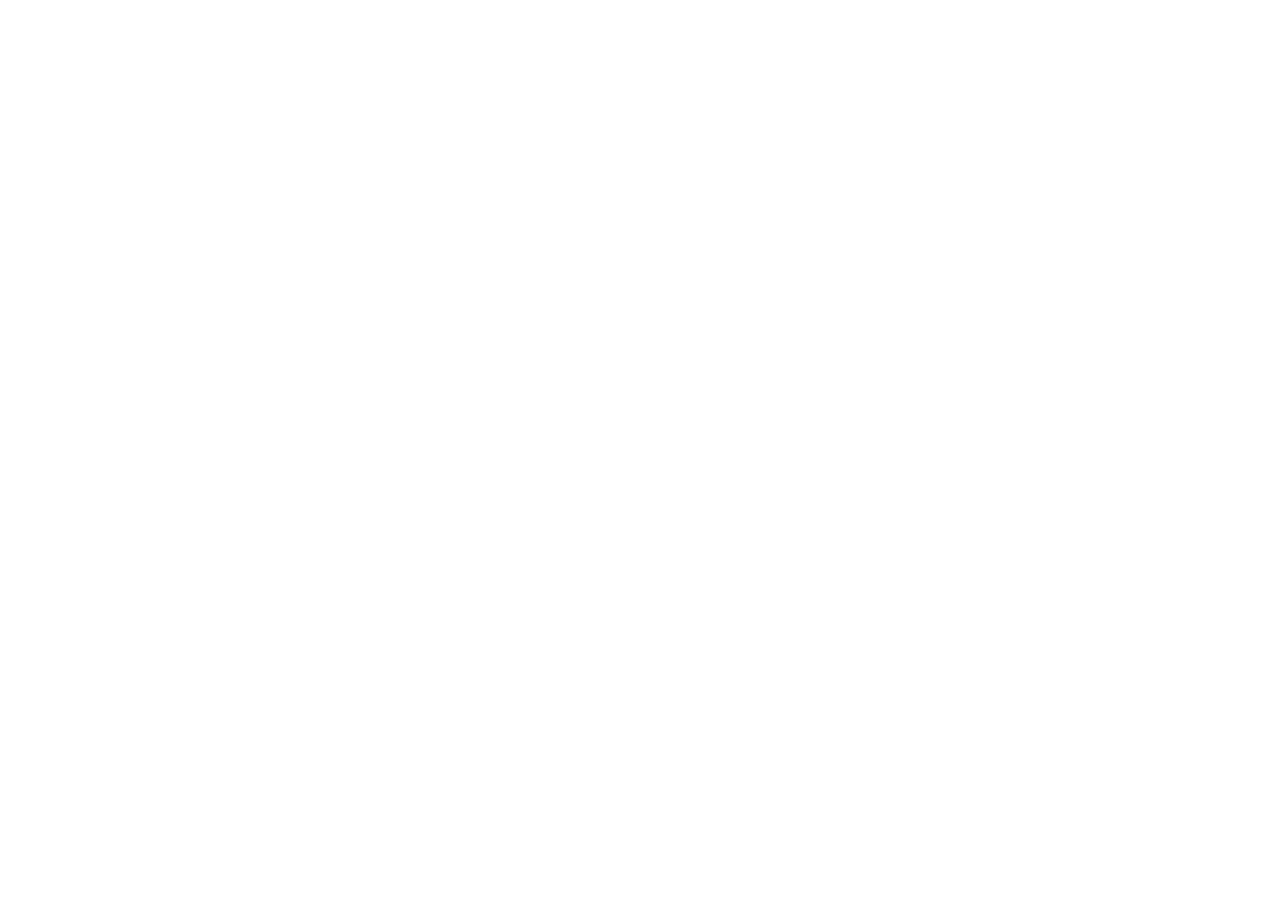
==== index.html @ fc1afef2 "Criei a pasta do projeto social" ====
<!DOCTYPE html>
<html lang="pt-br">
<head>
    <meta charset="UTF-8">
    <meta name="viewport" content="width=device-width, initial-scale=1.0">
    <link rel="shortcut icon" href="pacote-d013/favicon.ico" type="image/x-icon">
    <title>Projeto Redes Socias</title>
   
<body>
    
</body>
</html>
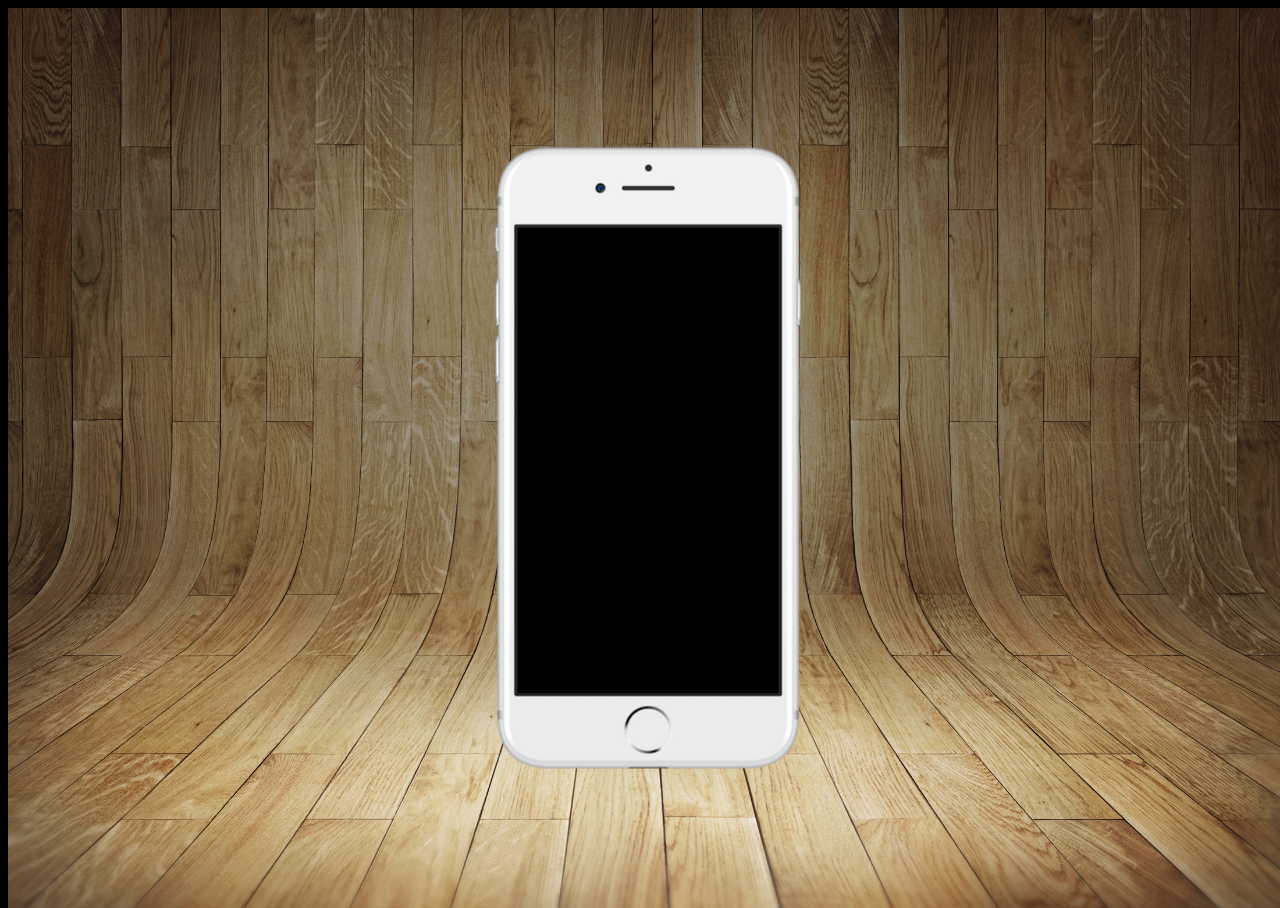
==== commit 54a4602d: "atualização do projeto social" ====
--- a/index.html
+++ b/index.html
@@ -5,8 +5,17 @@
     <meta name="viewport" content="width=device-width, initial-scale=1.0">
     <link rel="shortcut icon" href="pacote-d013/favicon.ico" type="image/x-icon">
     <title>Projeto Redes Socias</title>
+    <link rel="stylesheet" href="estilos/style.css">
    
 <body>
-    
+    <main>
+        <section id="telefone">
+
+        </section>
+
+        <section id="redes-sociais">
+
+        </section>
+    </main>
 </body>
 </html>
--- a/estilos/style.css
+++ b/estilos/style.css
@@ -0,0 +1,41 @@
+@charset "UTF-8"
+
+* {
+    margin: 0px;
+    padding: 0px;
+    font-family: Arial, Helvetica, sans-serif;
+
+}
+
+html, body {
+    height: 100vh;
+    width: 100vw;
+    background-color: black;
+}
+
+body {
+     background: url('../pacote-d013/imagens/fundo-madeira.jpg') no-repeat top center;
+     background-size: cover;
+     background-attachment: fixed;
+    
+}
+
+main {
+    position: relative;
+    height: 100vh;
+    
+}
+
+
+
+section#telefone {
+    position: absolute;
+    top: 50%;
+    left: 50%;
+    transform: translate(-50%, -50%);
+
+    height: 627px;
+    width: 311px;
+    
+    background: url('../pacote-d013/imagens/frame-iphone.png') no-repeat; 
+}
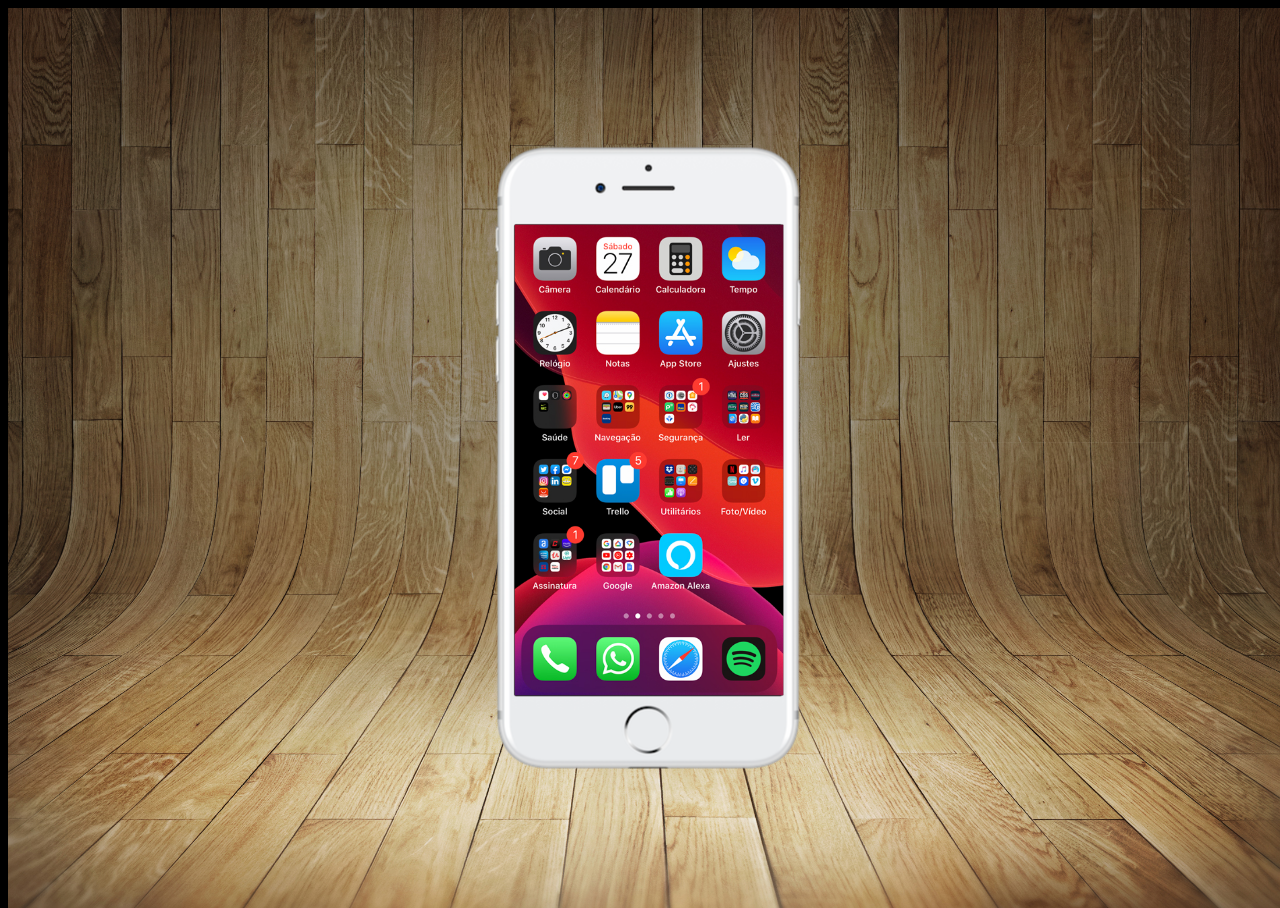
==== commit ce1cef26: "criei a tela home" ====
--- a/index.html
+++ b/index.html
@@ -10,6 +10,7 @@
 <body>
     <main>
         <section id="telefone">
+            <iframe src="home.html" name="tela" id="tela" frameborder="0"></iframe>
 
         </section>
 
--- a/estilos/style.css
+++ b/estilos/style.css
@@ -38,4 +38,13 @@
     width: 311px;
     
     background: url('../pacote-d013/imagens/frame-iphone.png') no-repeat; 
+}
+
+iframe#tela {
+    position: relative;
+    top: 80px;
+    left: 22px;
+    width: 269px;
+    height: 471px;
+
 }
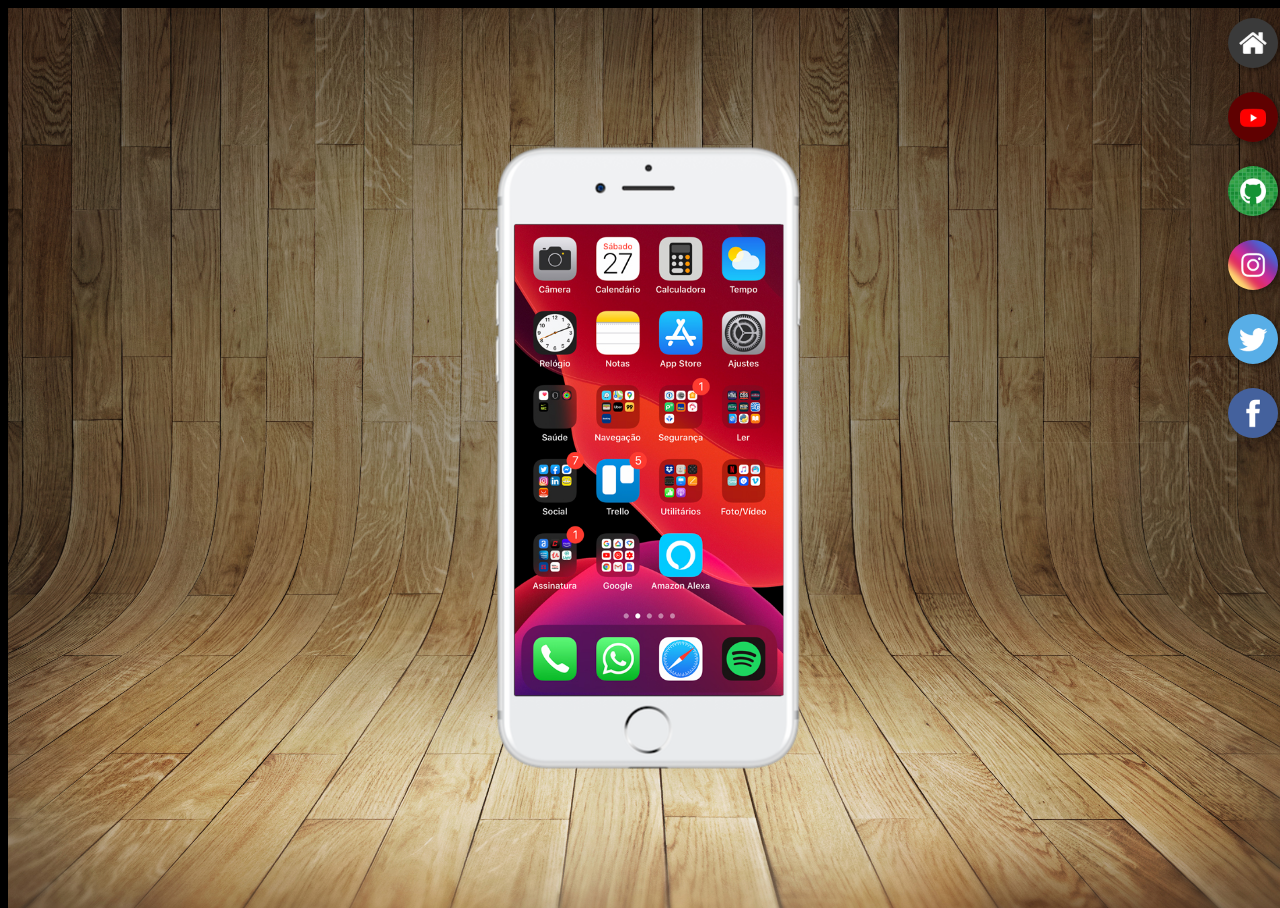
==== commit 4d6b4a1b: "Botão na lateral" ====
--- a/index.html
+++ b/index.html
@@ -10,11 +10,29 @@
 <body>
     <main>
         <section id="telefone">
-            <iframe src="home.html" name="tela" id="tela" frameborder="0"></iframe>
+            <iframe src="home.html" name="tela" id="tela" frameborder="0">
+                Seu navegador não é compatível com isso.
+            </iframe>
 
         </section>
 
         <section id="redes-sociais">
+            <a href="#" target="tela"><img src="pacote-d013/imagens/logo-home.jpg" alt=""></a><br>
+
+
+            <a href="#" target="tela"><img src="pacote-d013/imagens/logo-youtube.jpg" alt=""></a><br>
+
+
+            <a href="#" target="tela"><img src="pacote-d013/imagens/logo-github.jpg" alt=""></a><br>
+
+
+            <a href="#" target="tela"><img src="pacote-d013/imagens/logo-instagram.jpg" alt=""></a><br>
+
+
+            <a href="#" target="tela"><img src="pacote-d013/imagens/logo-twitter.jpg" alt=""></a><br>
+
+
+            <a href="#" target="tela"><img src="pacote-d013/imagens/logo-facebook.jpg" alt=""></a><br>
 
         </section>
     </main>
--- a/estilos/style.css
+++ b/estilos/style.css
@@ -47,4 +47,24 @@
     width: 269px;
     height: 471px;
 
+
+}
+
+section#redes-sociais {
+    text-align: right;
+}
+
+section#redes-sociais img {
+    width: 50px;
+    margin: 10px;
+    border-radius: 50%;
+    box-shadow: 2px 2px 5px rgba(0, 0, 0, 0.400);
+
+}
+
+section#redes-sociais img:hover {
+    border: 3px solid rgba(255, 255, 255, 0.637); 
+    transform: translate(-3px, -3px);
+    box-shadow: 5px 5px 10px rgba(0, 0, 0, 0.623);
+    transition: transform .5s;
 }
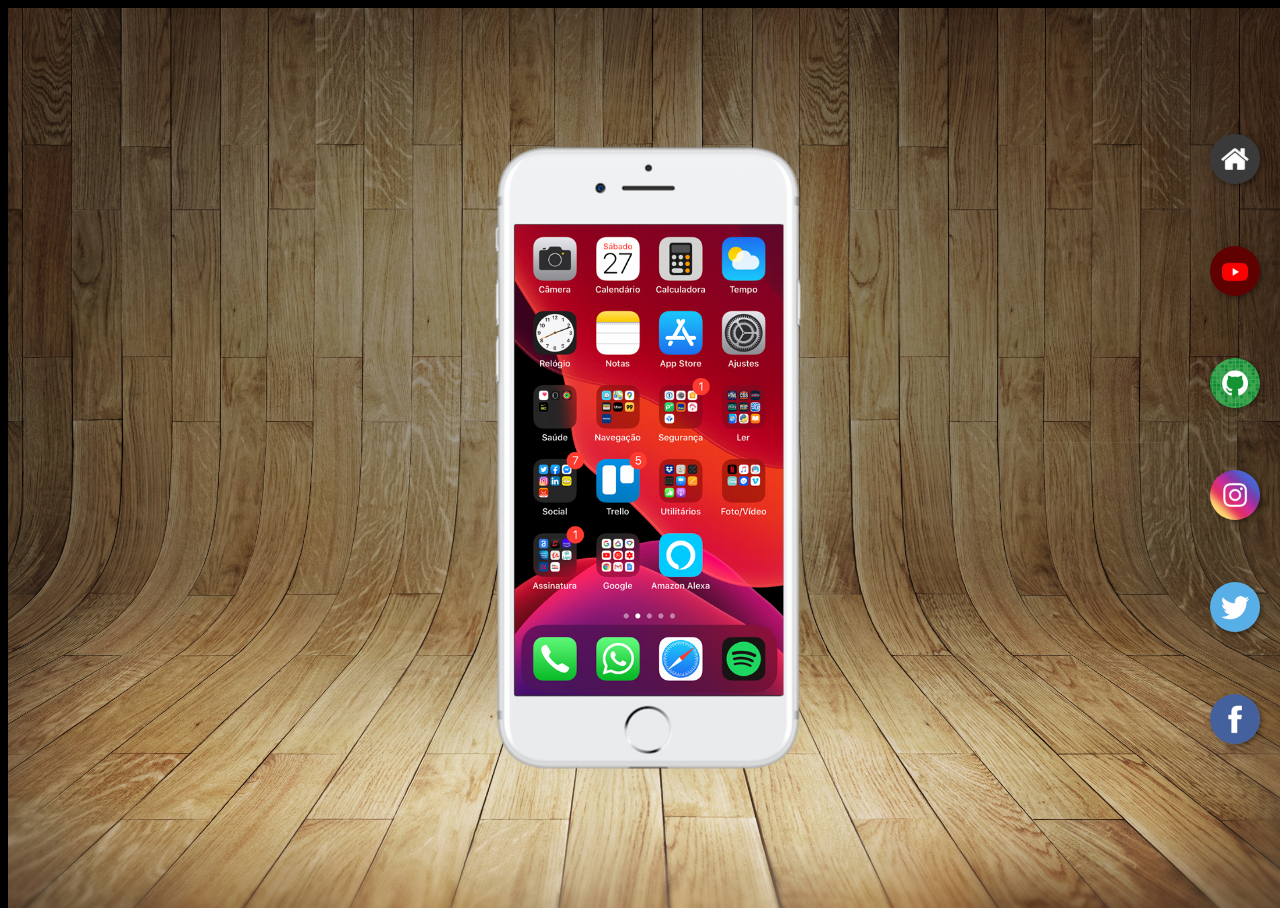
==== commit 63730dfe: "atualização do projeto" ====
--- a/index.html
+++ b/index.html
@@ -6,6 +6,8 @@
     <link rel="shortcut icon" href="pacote-d013/favicon.ico" type="image/x-icon">
     <title>Projeto Redes Socias</title>
     <link rel="stylesheet" href="estilos/style.css">
+    
+
    
 <body>
     <main>
@@ -17,22 +19,22 @@
         </section>
 
         <section id="redes-sociais">
-            <a href="#" target="tela"><img src="pacote-d013/imagens/logo-home.jpg" alt=""></a><br>
+            <a href="home.html" target="tela"><img src="pacote-d013/imagens/logo-home.jpg" alt="Home" alt="Home"></a><br>
 
 
-            <a href="#" target="tela"><img src="pacote-d013/imagens/logo-youtube.jpg" alt=""></a><br>
+            <a href="youtube.html" target="tela"><img src="pacote-d013/imagens/logo-youtube.jpg" alt=""></a><br>
 
 
-            <a href="#" target="tela"><img src="pacote-d013/imagens/logo-github.jpg" alt=""></a><br>
+            <a href="github.html" target="tela"><img src="pacote-d013/imagens/logo-github.jpg" alt="GitHub"></a><br>
 
 
-            <a href="#" target="tela"><img src="pacote-d013/imagens/logo-instagram.jpg" alt=""></a><br>
+            <a href="github.html" target="tela"><img src="pacote-d013/imagens/logo-instagram.jpg" alt="Instagram"></a><br>
 
 
-            <a href="#" target="tela"><img src="pacote-d013/imagens/logo-twitter.jpg" alt=""></a><br>
+            <a href="github.html" target="tela"><img src="pacote-d013/imagens/logo-twitter.jpg" alt="Twitter"></a><br>
 
 
-            <a href="#" target="tela"><img src="pacote-d013/imagens/logo-facebook.jpg" alt=""></a><br>
+            <a href="github.html" target="tela"><img src="pacote-d013/imagens/logo-facebook.jpg" alt="Facebook"></a><br>
 
         </section>
     </main>
--- a/estilos/style.css
+++ b/estilos/style.css
@@ -59,6 +59,7 @@
     margin: 10px;
     border-radius: 50%;
     box-shadow: 2px 2px 5px rgba(0, 0, 0, 0.400);
+    box-sizing: border-box;
 
 }
 
@@ -66,5 +67,64 @@
     border: 3px solid rgba(255, 255, 255, 0.637); 
     transform: translate(-3px, -3px);
     box-shadow: 5px 5px 10px rgba(0, 0, 0, 0.623);
-    transition: transform .5s;
+    transition: transform 0.5s, border 1s;
+}
+
+
+
+
+
+/* atualização do projeto pelo chat*/
+
+@media (max-width: 768px){
+
+    #redes-sociais{
+        position: fixed;
+        bottom: 10px;
+        left: 50%;
+        transform: translateX(-50%);
+    }
+
+    #redes-sociais a{
+        display: inline-block;
+        margin: 5px;
+    }
+
+    #redes-sociais img{
+        width: 40px;
+    }
+
+}
+
+
+
+
+
+
+
+
+
+
+#redes-sociais{
+    position: fixed;
+    right: 10px;
+    top: 50%;
+    transform: translateY(-50%);
+}
+
+#redes-sociais a{
+    display: block;
+    margin: 10px 0;
+}
+
+#redes-sociais img{
+    width: 50px;
+    border-radius: 50%;
+    box-shadow: 2px 2px 6px rgba(0,0,0,0.4);
+    transition: transform 0.3s, box-shadow 0.3s;
+}
+
+#redes-sociais img:hover{
+    transform: scale(1.2);
+    box-shadow: 3px 3px 10px rgba(0,0,0,0.6);
 }
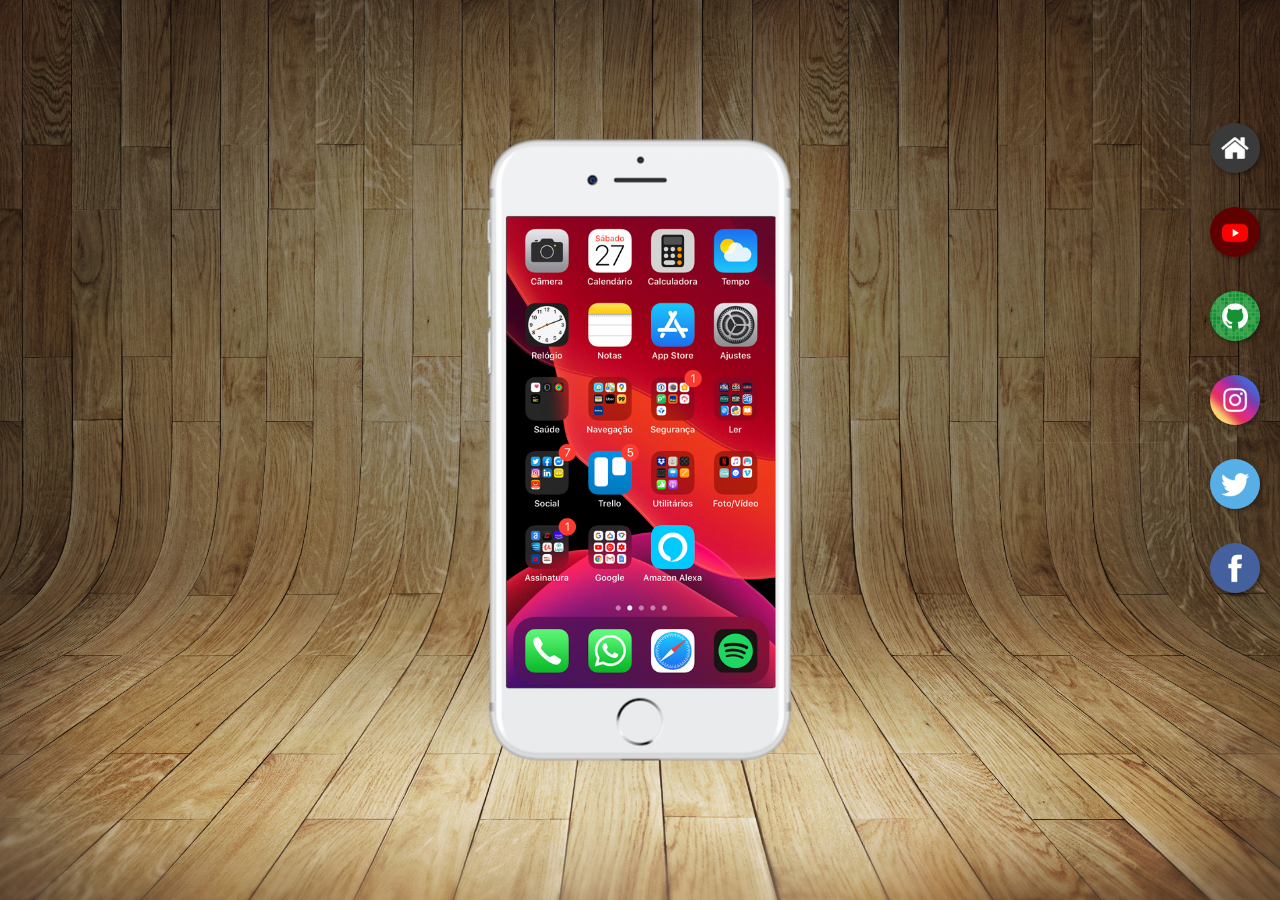
==== commit 2ecc0294: "atualização" ====
--- a/index.html
+++ b/index.html
@@ -6,7 +6,7 @@
     <link rel="shortcut icon" href="pacote-d013/favicon.ico" type="image/x-icon">
     <title>Projeto Redes Socias</title>
     <link rel="stylesheet" href="estilos/style.css">
-    
+
 
    
 <body>
@@ -19,22 +19,22 @@
         </section>
 
         <section id="redes-sociais">
-            <a href="home.html" target="tela"><img src="pacote-d013/imagens/logo-home.jpg" alt="Home" alt="Home"></a><br>
+            <a href="home.html" target="tela"><img src="pacote-d013/imagens/logo-home.jpg" alt="Home" alt="Home"></a>
 
 
-            <a href="youtube.html" target="tela"><img src="pacote-d013/imagens/logo-youtube.jpg" alt=""></a><br>
+            <a href="youtube.html" target="tela"><img src="pacote-d013/imagens/logo-youtube.jpg" alt=""></a>
 
 
-            <a href="github.html" target="tela"><img src="pacote-d013/imagens/logo-github.jpg" alt="GitHub"></a><br>
+            <a href="github.html" target="tela"><img src="pacote-d013/imagens/logo-github.jpg" alt="GitHub"></a>
 
 
-            <a href="github.html" target="tela"><img src="pacote-d013/imagens/logo-instagram.jpg" alt="Instagram"></a><br>
+            <a href="github.html" target="tela"><img src="pacote-d013/imagens/logo-instagram.jpg" alt="Instagram"></a>
 
 
-            <a href="github.html" target="tela"><img src="pacote-d013/imagens/logo-twitter.jpg" alt="Twitter"></a><br>
+            <a href="github.html" target="tela"><img src="pacote-d013/imagens/logo-twitter.jpg" alt="Twitter"></a>
 
 
-            <a href="github.html" target="tela"><img src="pacote-d013/imagens/logo-facebook.jpg" alt="Facebook"></a><br>
+            <a href="github.html" target="tela"><img src="pacote-d013/imagens/logo-facebook.jpg" alt="Facebook"></a>
 
         </section>
     </main>
--- a/estilos/style.css
+++ b/estilos/style.css
@@ -96,6 +96,27 @@
 
 }
 
+body{
+    margin: 0;
+    padding: 0;
+    overflow: hidden;
+}
+
+#telefone{
+    position: relative;
+    width: 300px;
+    height: 600px;
+    margin: auto;
+}
+
+#tela{
+    position: absolute;
+    top: 80px;
+    left: 22px;
+    width: 255px;
+    height: 455px;
+    border: none;
+}
 
 
 
@@ -108,7 +129,7 @@
 #redes-sociais{
     position: fixed;
     right: 10px;
-    top: 50%;
+    top: 40%;
     transform: translateY(-50%);
 }
 
